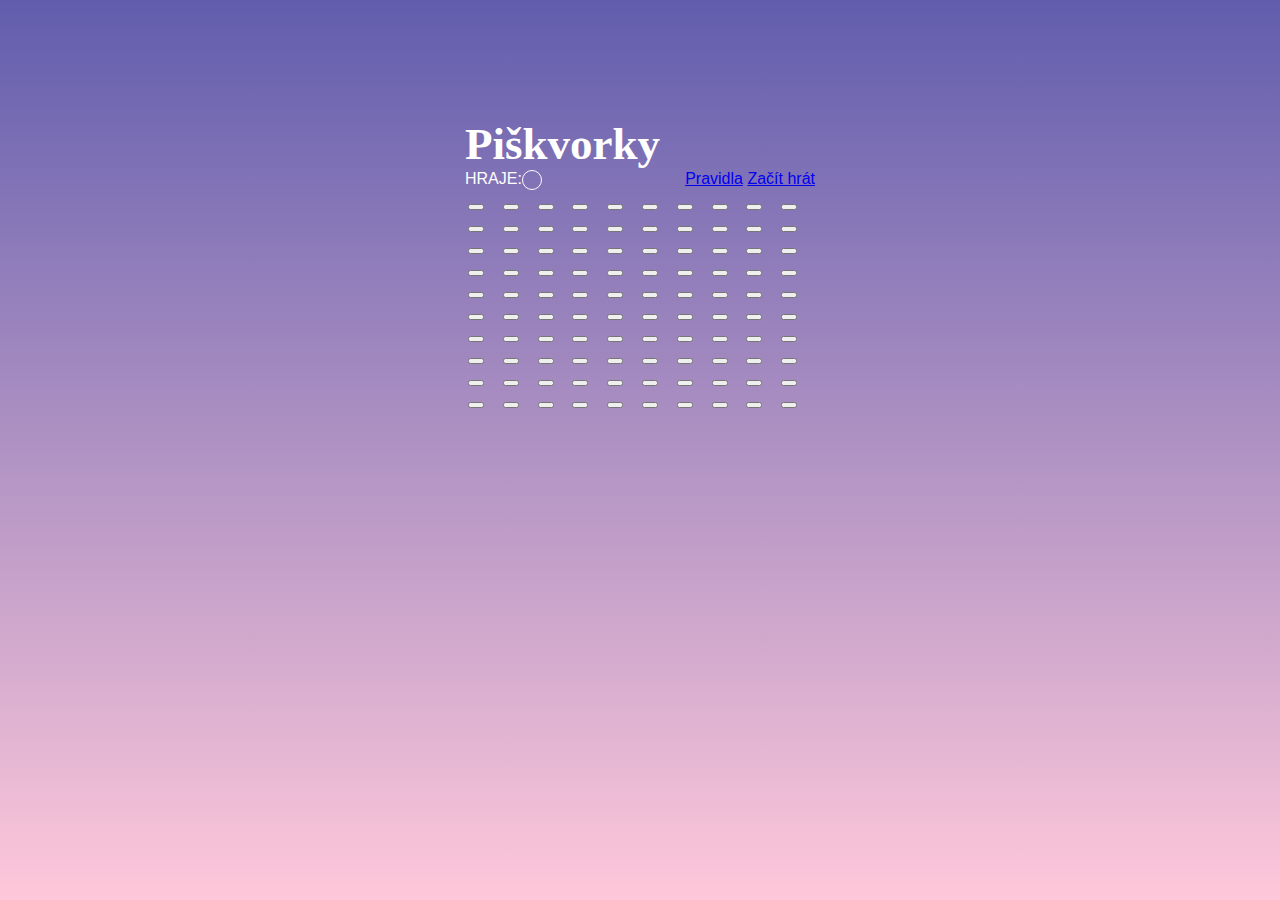
==== hra.html @ 261951d9 "CSS Positioning" ====
<!DOCTYPE html>
<html lang="en">
  <head>
    <meta charset="UTF-8" />
    <meta http-equiv="X-UA-Compatible" content="IE=edge" />
    <meta name="viewport" content="width=device-width, initial-scale=1.0" />
    <link rel="stylesheet" href="style.css" />
    <title>Document</title>
  </head>
  <body>
    <main class="play">
      <h1 class="play-title">Piškvorky</h1>
      <div class="container-buttons">
        <span class="player">Hraje: </span>
        <div class="buttons-main">
          <a href="index.html" class="button-home">Pravidla</a>
          <a href="hra.html" class="button-replay">Začít hrát</a>
        </div>
      </div>
      <table class="playing-field">
        <tbody>
          <tr>
            <td><button></button></td>
            <td><button></button></td>
            <td><button></button></td>
            <td><button></button></td>
            <td><button></button></td>
            <td><button></button></td>
            <td><button></button></td>
            <td><button></button></td>
            <td><button></button></td>
            <td><button></button></td>
          </tr>
          <tr>
            <td><button></button></td>
            <td><button></button></td>
            <td><button></button></td>
            <td><button></button></td>
            <td><button></button></td>
            <td><button></button></td>
            <td><button></button></td>
            <td><button></button></td>
            <td><button></button></td>
            <td><button></button></td>
          </tr>
          <tr>
            <td><button></button></td>
            <td><button></button></td>
            <td><button></button></td>
            <td><button></button></td>
            <td><button></button></td>
            <td><button></button></td>
            <td><button></button></td>
            <td><button></button></td>
            <td><button></button></td>
            <td><button></button></td>
          </tr>
          <tr>
            <td><button></button></td>
            <td><button></button></td>
            <td><button></button></td>
            <td><button></button></td>
            <td><button></button></td>
            <td><button></button></td>
            <td><button></button></td>
            <td><button></button></td>
            <td><button></button></td>
            <td><button></button></td>
          </tr>
          <tr>
            <td><button></button></td>
            <td><button></button></td>
            <td><button></button></td>
            <td><button></button></td>
            <td><button></button></td>
            <td><button></button></td>
            <td><button></button></td>
            <td><button></button></td>
            <td><button></button></td>
            <td><button></button></td>
          </tr>
          <tr>
            <td><button></button></td>
            <td><button></button></td>
            <td><button></button></td>
            <td><button></button></td>
            <td><button></button></td>
            <td><button></button></td>
            <td><button></button></td>
            <td><button></button></td>
            <td><button></button></td>
            <td><button></button></td>
          </tr>
          <tr>
            <td><button></button></td>
            <td><button></button></td>
            <td><button></button></td>
            <td><button></button></td>
            <td><button></button></td>
            <td><button></button></td>
            <td><button></button></td>
            <td><button></button></td>
            <td><button></button></td>
            <td><button></button></td>
          </tr>
          <tr>
            <td><button></button></td>
            <td><button></button></td>
            <td><button></button></td>
            <td><button></button></td>
            <td><button></button></td>
            <td><button></button></td>
            <td><button></button></td>
            <td><button></button></td>
            <td><button></button></td>
            <td><button></button></td>
          </tr>
          <tr>
            <td><button></button></td>
            <td><button></button></td>
            <td><button></button></td>
            <td><button></button></td>
            <td><button></button></td>
            <td><button></button></td>
            <td><button></button></td>
            <td><button></button></td>
            <td><button></button></td>
            <td><button></button></td>
          </tr>
          <tr>
            <td><button></button></td>
            <td><button></button></td>
            <td><button></button></td>
            <td><button></button></td>
            <td><button></button></td>
            <td><button></button></td>
            <td><button></button></td>
            <td><button></button></td>
            <td><button></button></td>
            <td><button></button></td>
          </tr>
        </tbody>
      </table>
    </main>
  </body>
</html>
---- style.css ----
*,
:after,
:before {
  box-sizing: border-box;
}

body {
  background-image: linear-gradient(#615dad, #ffc8da);
  background-repeat: no-repeat;
  background-attachment: fixed;
  position: relative;
}

/* Úvodní stránka */

.game {
  width: 350px;
  font-family: sans-serif;
  display: flex;
  flex-direction: column;
  justify-content: center;
  position: absolute;
  top: 5rem;
  left: calc(50% - (350px / 2));
}

.game-photo {
  border-radius: 5px 5px 0px 0px;
}

.game-title {
  font-family: "Lobster";
  font-size: 40px;
  margin-bottom: 0;
}

.game-paragraph {
  font-size: 15px;
  padding: 1rem;
}

.game-info {
  text-align: center;
  background-color: #283e50;
  color: #ffffff;
}

.game-rules {
  display: block;
  background-color: #1fcca4;
  color: #ffffff;
  text-decoration: none;
  margin-bottom: 1px;
  padding: 1rem;
}

.game-rules:hover {
  background-color: #1cbb96;
}

.game-start {
  display: block;
  background-color: #0197f6;
  color: #ffffff;
  text-decoration: none;
  padding: 1rem;
}

.game-start:hover {
  background-color: #0090e9;
}

/* Stránka na hraní piškvorek */

.play {
  width: 350px;
  font-family: sans-serif;
  color: #ffffff;
  display: flex;
  flex-direction: column;
  justify-content: center;
  position: absolute;
  top: 5rem;
  left: calc(50% - (350px / 2));
}

.play-title {
  font-family: "Lobster";
  font-size: 45px;
  margin-bottom: 0;
}

.container-buttons {
  display: flex;
  flex-direction: row;
  justify-content: space-between;
}

.player {
  display: flex;
  text-transform: uppercase;
}

.player::after {
  content: "";
  display: block;
  width: 20px;
  height: 20px;
  border: 1px solid #ffffff;
  border-radius: 50%;
}
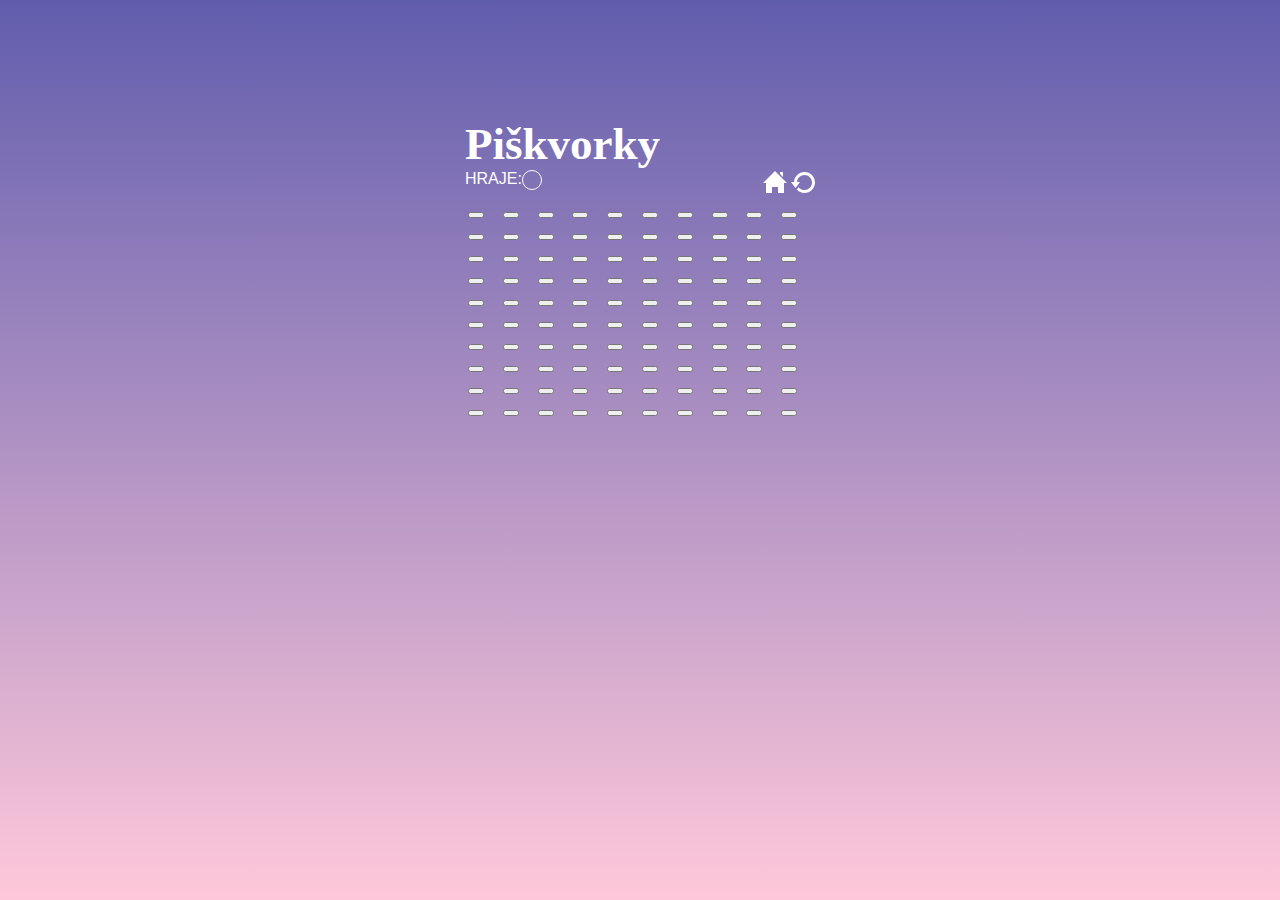
==== commit f3c83523: "Adding Home and Restart icons" ====
--- a/hra.html
+++ b/hra.html
@@ -13,8 +13,12 @@
       <div class="container-buttons">
         <span class="player">Hraje: </span>
         <div class="buttons-main">
-          <a href="index.html" class="button-home">Pravidla</a>
-          <a href="hra.html" class="button-replay">Začít hrát</a>
+          <a href="index.html" class="button-home"
+            ><img src="img/home.svg" alt="Tlačítko domů"
+          /></a>
+          <a href="hra.html" class="button-restart"
+            ><img src="img/restart.svg" alt="Tlačítko restart"
+          /></a>
         </div>
       </div>
       <table class="playing-field">
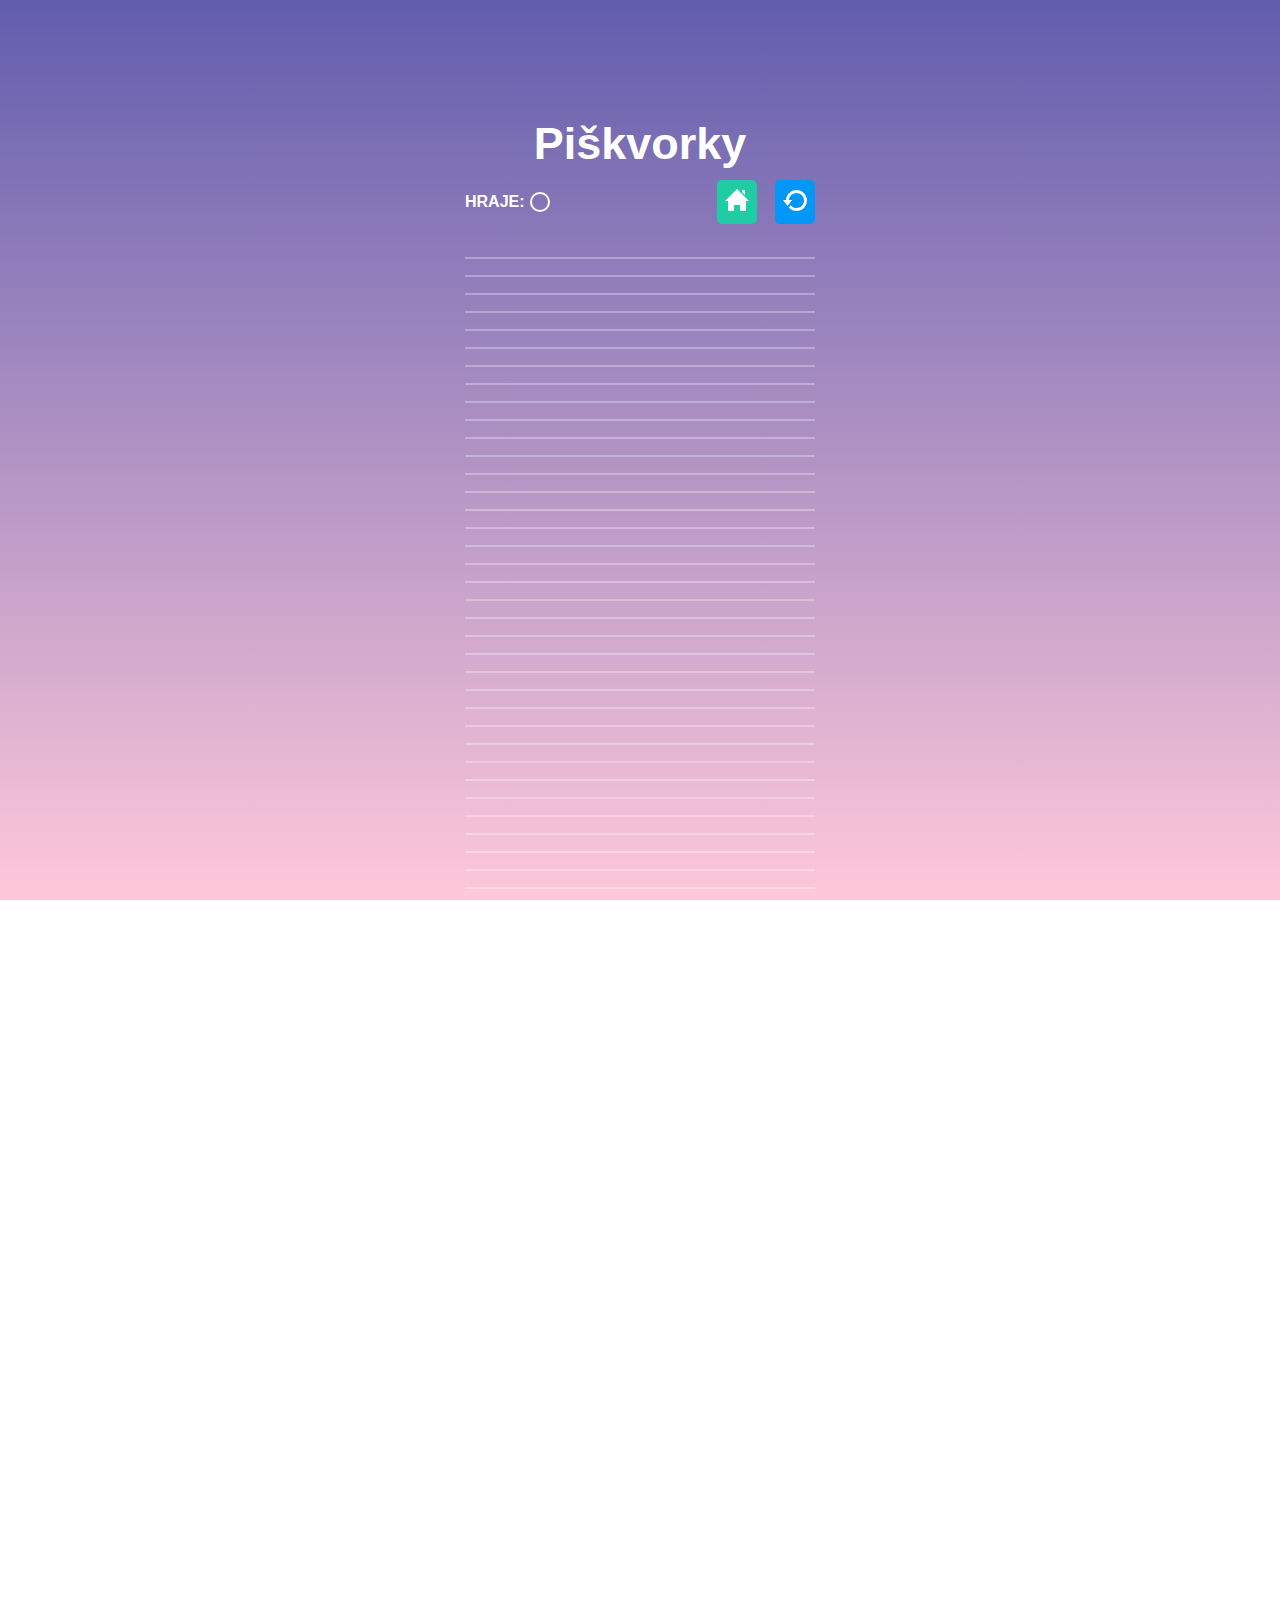
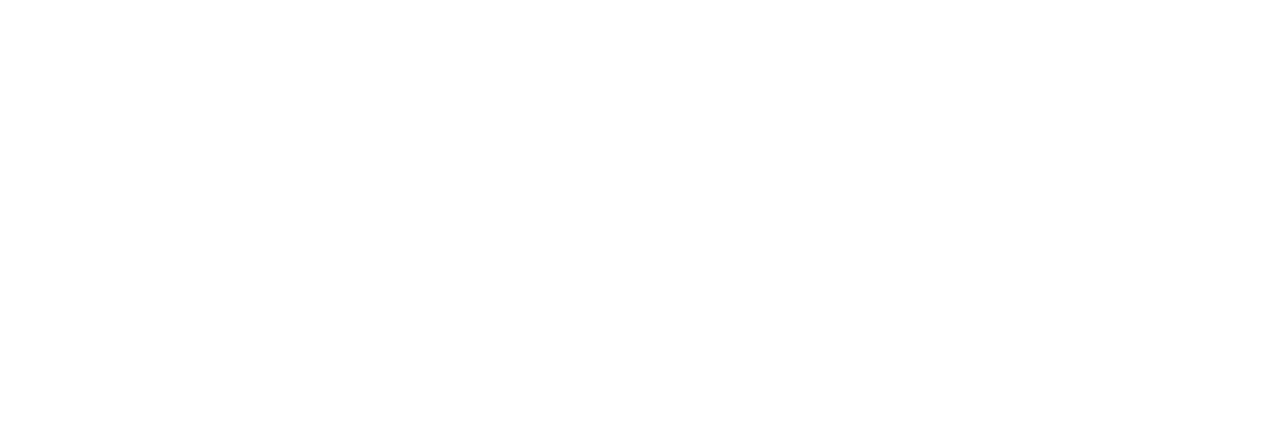
==== commit 9337804f: "adding focus to buttons" ====
--- a/hra.html
+++ b/hra.html
@@ -21,130 +21,117 @@
           /></a>
         </div>
       </div>
-      <table class="playing-field">
-        <tbody>
-          <tr>
-            <td><button></button></td>
-            <td><button></button></td>
-            <td><button></button></td>
-            <td><button></button></td>
-            <td><button></button></td>
-            <td><button></button></td>
-            <td><button></button></td>
-            <td><button></button></td>
-            <td><button></button></td>
-            <td><button></button></td>
-          </tr>
-          <tr>
-            <td><button></button></td>
-            <td><button></button></td>
-            <td><button></button></td>
-            <td><button></button></td>
-            <td><button></button></td>
-            <td><button></button></td>
-            <td><button></button></td>
-            <td><button></button></td>
-            <td><button></button></td>
-            <td><button></button></td>
-          </tr>
-          <tr>
-            <td><button></button></td>
-            <td><button></button></td>
-            <td><button></button></td>
-            <td><button></button></td>
-            <td><button></button></td>
-            <td><button></button></td>
-            <td><button></button></td>
-            <td><button></button></td>
-            <td><button></button></td>
-            <td><button></button></td>
-          </tr>
-          <tr>
-            <td><button></button></td>
-            <td><button></button></td>
-            <td><button></button></td>
-            <td><button></button></td>
-            <td><button></button></td>
-            <td><button></button></td>
-            <td><button></button></td>
-            <td><button></button></td>
-            <td><button></button></td>
-            <td><button></button></td>
-          </tr>
-          <tr>
-            <td><button></button></td>
-            <td><button></button></td>
-            <td><button></button></td>
-            <td><button></button></td>
-            <td><button></button></td>
-            <td><button></button></td>
-            <td><button></button></td>
-            <td><button></button></td>
-            <td><button></button></td>
-            <td><button></button></td>
-          </tr>
-          <tr>
-            <td><button></button></td>
-            <td><button></button></td>
-            <td><button></button></td>
-            <td><button></button></td>
-            <td><button></button></td>
-            <td><button></button></td>
-            <td><button></button></td>
-            <td><button></button></td>
-            <td><button></button></td>
-            <td><button></button></td>
-          </tr>
-          <tr>
-            <td><button></button></td>
-            <td><button></button></td>
-            <td><button></button></td>
-            <td><button></button></td>
-            <td><button></button></td>
-            <td><button></button></td>
-            <td><button></button></td>
-            <td><button></button></td>
-            <td><button></button></td>
-            <td><button></button></td>
-          </tr>
-          <tr>
-            <td><button></button></td>
-            <td><button></button></td>
-            <td><button></button></td>
-            <td><button></button></td>
-            <td><button></button></td>
-            <td><button></button></td>
-            <td><button></button></td>
-            <td><button></button></td>
-            <td><button></button></td>
-            <td><button></button></td>
-          </tr>
-          <tr>
-            <td><button></button></td>
-            <td><button></button></td>
-            <td><button></button></td>
-            <td><button></button></td>
-            <td><button></button></td>
-            <td><button></button></td>
-            <td><button></button></td>
-            <td><button></button></td>
-            <td><button></button></td>
-            <td><button></button></td>
-          </tr>
-          <tr>
-            <td><button></button></td>
-            <td><button></button></td>
-            <td><button></button></td>
-            <td><button></button></td>
-            <td><button></button></td>
-            <td><button></button></td>
-            <td><button></button></td>
-            <td><button></button></td>
-            <td><button></button></td>
-            <td><button></button></td>
-          </tr>
-        </tbody>
-      </table>
+      <div class="playing-field">
+        <button></button>
+        <button></button>
+        <button></button>
+        <button></button>
+        <button></button>
+        <button></button>
+        <button></button>
+        <button></button>
+        <button></button>
+        <button></button>
+
+        <button></button>
+        <button></button>
+        <button></button>
+        <button></button>
+        <button></button>
+        <button></button>
+        <button></button>
+        <button></button>
+        <button></button>
+        <button></button>
+
+        <button></button>
+        <button></button>
+        <button></button>
+        <button></button>
+        <button></button>
+        <button></button>
+        <button></button>
+        <button></button>
+        <button></button>
+        <button></button>
+
+        <button></button>
+        <button></button>
+        <button></button>
+        <button></button>
+        <button></button>
+        <button></button>
+        <button></button>
+        <button></button>
+        <button></button>
+        <button></button>
+
+        <button></button>
+        <button></button>
+        <button></button>
+        <button></button>
+        <button></button>
+        <button></button>
+        <button></button>
+        <button></button>
+        <button></button>
+        <button></button>
+
+        <button></button>
+        <button></button>
+        <button></button>
+        <button></button>
+        <button></button>
+        <button></button>
+        <button></button>
+        <button></button>
+        <button></button>
+        <button></button>
+
+        <button></button>
+        <button></button>
+        <button></button>
+        <button></button>
+        <button></button>
+        <button></button>
+        <button></button>
+        <button></button>
+        <button></button>
+        <button></button>
+
+        <button></button>
+        <button></button>
+        <button></button>
+        <button></button>
+        <button></button>
+        <button></button>
+        <button></button>
+        <button></button>
+        <button></button>
+        <button></button>
+
+        <button></button>
+        <button></button>
+        <button></button>
+        <button></button>
+        <button></button>
+        <button></button>
+        <button></button>
+        <button></button>
+        <button></button>
+        <button></button>
+
+        <button></button>
+        <button></button>
+        <button></button>
+        <button></button>
+        <button></button>
+        <button></button>
+        <button></button>
+        <button></button>
+        <button></button>
+        <button></button>
+      </div>
     </main>
   </body>
 </html>
--- a/style.css
+++ b/style.css
@@ -70,7 +70,7 @@
   background-color: #0090e9;
 }
 
-/* Stránka na hraní piškvorek */
+/* hra.html */
 
 .play {
   width: 350px;
@@ -82,23 +82,30 @@
   position: absolute;
   top: 5rem;
   left: calc(50% - (350px / 2));
+  max-width: 80vmin
 }
 
 .play-title {
-  font-family: "Lobster";
+  font-family: "Lobster", sans-serif;
   font-size: 45px;
-  margin-bottom: 0;
+  text-align: center;
+  margin-bottom: 10px;
 }
 
 .container-buttons {
   display: flex;
   flex-direction: row;
   justify-content: space-between;
+  align-items: center;
+  margin-bottom: 20px;
 }
 
 .player {
+  font-weight: bold;
+  text-transform: uppercase;
   display: flex;
-  text-transform: uppercase;
+  justify-content: center;
+  align-items: center;
 }
 
 .player::after {
@@ -106,6 +113,66 @@
   display: block;
   width: 20px;
   height: 20px;
-  border: 1px solid #ffffff;
+  border: 2px solid #ffffff;
   border-radius: 50%;
+  margin-left: 5px;
 }
+
+
+.buttons-main {
+  display: flex;
+  flex-direction: row;
+}
+
+.button-home {
+  display: block;
+  background-color: #1fcca4;
+  text-decoration: none;
+  margin: auto 0.5rem;
+  padding: 0.5rem;
+  border-radius: 5px;
+}
+
+.button-home:hover,
+.button-home:focus {
+  background-color: #1cbb96;
+}
+
+.button-restart {
+  display: block;
+  background-color: #0197f6;
+  text-decoration: none;
+  border-radius: 5px;
+  padding: 0.5rem;
+  margin-left: 10px;
+
+}
+
+.button-restart:hover,
+.button-restart:focus {
+  background-color: #0090e9;
+}
+
+/* Piškvorkové pole */
+
+table {
+  border-collapse: collapse;
+  aspect-ratio: 1 / 1;
+}
+
+td {
+  border: 2px solid rgb(44, 44, 44);
+}
+
+button {
+  width: 100%;
+  height: 100%;
+  background: rgba(255, 255, 255, 0.3);
+  border: 0;
+}
+
+button:hover,
+button:focus {
+  background: rgba(255, 255, 255, 0.5);
+  cursor: pointer;
+}
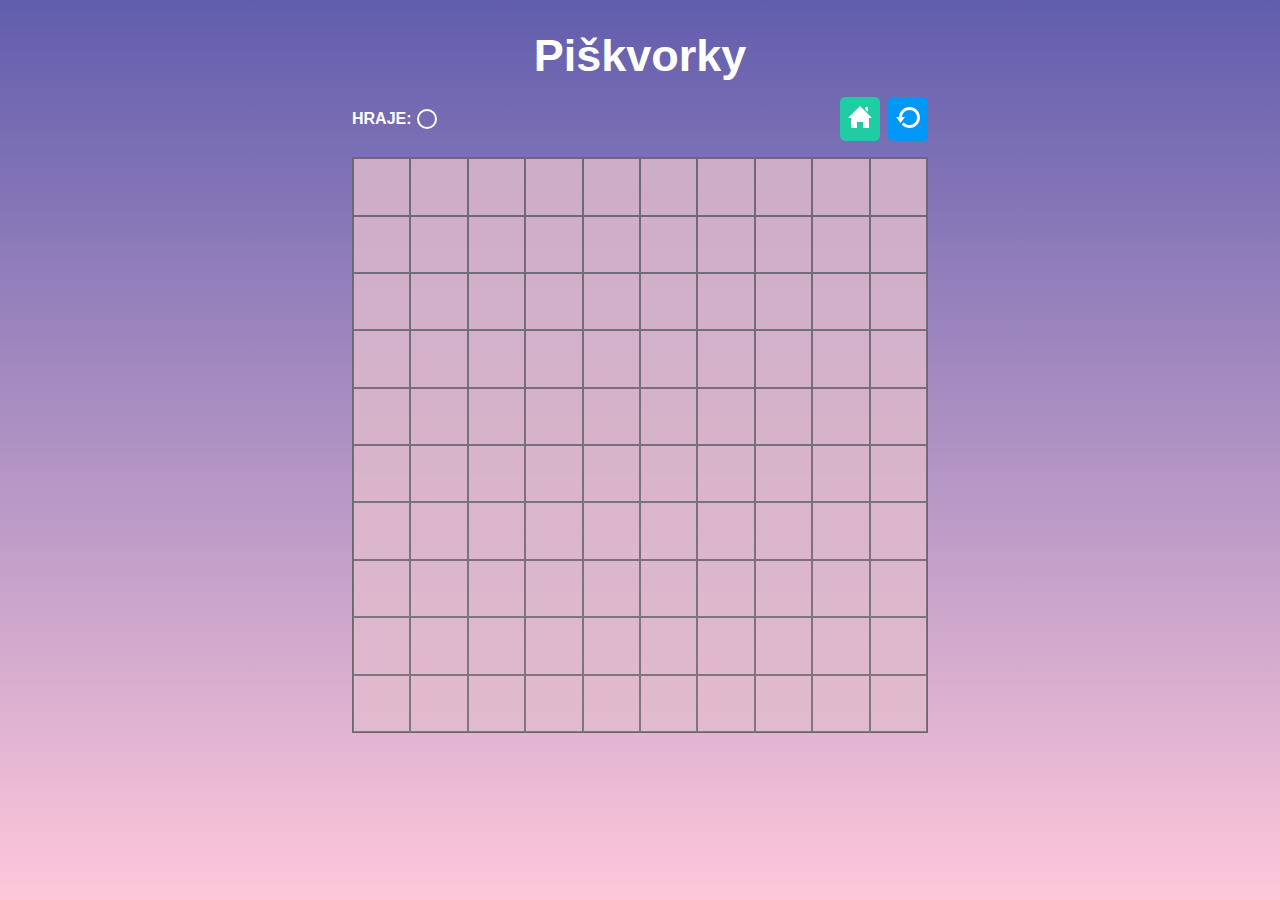
==== commit 90eb0781: "creation of game.css" ====
--- a/hra.html
+++ b/hra.html
@@ -4,7 +4,7 @@
     <meta charset="UTF-8" />
     <meta http-equiv="X-UA-Compatible" content="IE=edge" />
     <meta name="viewport" content="width=device-width, initial-scale=1.0" />
-    <link rel="stylesheet" href="style.css" />
+    <link rel="stylesheet" href="game.css" />
     <title>Document</title>
   </head>
   <body>
--- a/game.css
+++ b/game.css
@@ -0,0 +1,130 @@
+/* hra.html */
+*,
+:after,
+:before {
+  box-sizing: border-box;
+}
+
+body {
+  background-image: linear-gradient(#615dad, #ffc8da);
+  background-repeat: no-repeat;
+  background-attachment: fixed;
+  position: relative;
+}
+
+.play {
+  font-family: sans-serif;
+  color: #ffffff;
+  max-width: 80vmin;
+  margin: auto;
+}
+
+.play-title {
+  font-family: "Lobster", sans-serif;
+  font-size: 45px;
+  text-align: center;
+  margin-bottom: 15px;
+}
+
+.container-buttons {
+  display: flex;
+  justify-content: space-between;
+  width: 80%;
+  margin: auto;
+}
+
+.player {
+  font-weight: bold;
+  text-transform: uppercase;
+  display: flex;
+  justify-content: center;
+  align-items: center;
+}
+
+.player::after {
+  content: "";
+  display: block;
+  width: 20px;
+  height: 20px;
+  border: 2px solid #ffffff;
+  border-radius: 50%;
+  margin-left: 5px;
+}
+
+
+.buttons-main {
+  display: flex;
+  flex-direction: row;
+  gap: 0.5rem;
+}
+
+.button-home {
+  display: block;
+  background-color: #1fcca4;
+  text-decoration: none;
+  padding: 0.5rem;
+  /* margin: auto 0.5rem; */
+  border-radius: 5px;
+}
+
+.button-home:hover,
+.button-home:focus {
+  background-color: #1cbb96;
+}
+
+.button-restart {
+  display: block;
+  background-color: #0197f6;
+  text-decoration: none;
+  border-radius: 5px;
+  padding: 0.5rem;
+  /* margin: auto 0.5rem; */
+}
+
+.button-restart:hover,
+.button-restart:focus {
+  background-color: #0090e9;
+}
+
+@media (max-width: 768px) {
+
+  .button-home,
+  .button-restart {
+    padding: 0.4rem;
+  }
+
+  .button-home img,
+  .button-restart img {
+    width: 18px;
+  }
+}
+
+/* Piškvorkové pole */
+
+.playing-field {
+  /* border-collapse: collapse; */
+  /* aspect-ratio: 1 / 1; */
+  width: 80%;
+  border: 1px solid rgb(105, 105, 105);
+  margin: 1rem auto;
+  display: flex;
+  flex-wrap: wrap;
+  justify-content: center;
+  align-items: center;
+}
+
+.playing-field button {
+  border: 1px solid rgb(105, 105, 105);
+  background-color: rgb(226, 188, 205);
+  opacity: 80%;
+  width: calc(100% / 10);
+  aspect-ratio: 1 / 1;
+  transition: 0.8s;
+}
+
+button:hover,
+button:focus {
+  background: rgba(255, 255, 255, 0.5);
+  cursor: pointer;
+  opacity: 70%;
+}
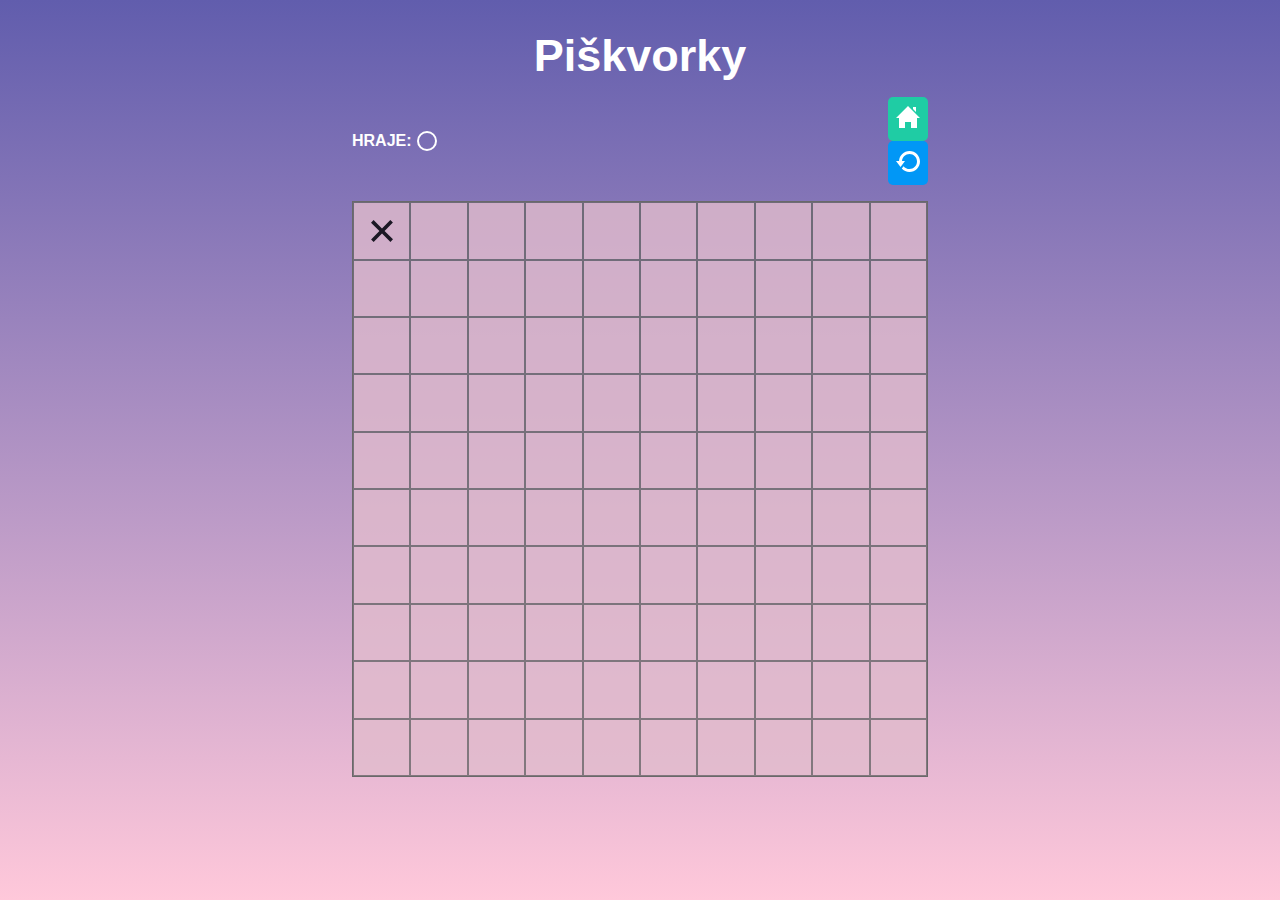
==== commit 309a5e5f: "styling cross and circle" ====
--- a/hra.html
+++ b/hra.html
@@ -5,6 +5,7 @@
     <meta http-equiv="X-UA-Compatible" content="IE=edge" />
     <meta name="viewport" content="width=device-width, initial-scale=1.0" />
     <link rel="stylesheet" href="game.css" />
+    <script src="hra.js" type="module"></script>
     <title>Document</title>
   </head>
   <body>
@@ -22,7 +23,7 @@
         </div>
       </div>
       <div class="playing-field">
-        <button></button>
+        <button class="board__field--cross"></button>
         <button></button>
         <button></button>
         <button></button>
--- a/game.css
+++ b/game.css
@@ -51,8 +51,47 @@
   margin-left: 5px;
 }
 
+.board__field--circle:after {
+  content: "";
+  display: block;
+  width: 30px;
+  height: 30px;
+  border: 3px solid #ffffff;
+  border-radius: 50%;
+}
 
-.buttons-main {
+.board__field--cross {
+  background-image: url(img/cross.svg);
+  background-repeat: no-repeat;
+  background-position: center;
+  position: relative;
+}
+
+/* .board__field--cross {
+  /* width: 20px;
+  height: 20px; */
+/* position: relative;
+}
+
+.board__field--cross:before,
+.board__field--cross:after {
+  content: "";
+  position: absolute;
+  height: 30px;
+  width: 3px;
+  background-color: #ffffff;
+  top: 0;
+  left: auto;
+}
+
+.board__field--cross:before {
+  transform: rotate(45deg);
+}
+
+.board__field--cross:after {
+  transform: rotate(-45deg);
+} */
+*/ .buttons-main {
   display: flex;
   flex-direction: row;
   gap: 0.5rem;
@@ -63,7 +102,6 @@
   background-color: #1fcca4;
   text-decoration: none;
   padding: 0.5rem;
-  /* margin: auto 0.5rem; */
   border-radius: 5px;
 }
 
@@ -78,7 +116,6 @@
   text-decoration: none;
   border-radius: 5px;
   padding: 0.5rem;
-  /* margin: auto 0.5rem; */
 }
 
 .button-restart:hover,
@@ -86,7 +123,7 @@
   background-color: #0090e9;
 }
 
-@media (max-width: 768px) {
+@media (max-width: 600px) {
 
   .button-home,
   .button-restart {
@@ -95,15 +132,13 @@
 
   .button-home img,
   .button-restart img {
-    width: 18px;
+    width: 20px;
   }
 }
 
 /* Piškvorkové pole */
 
 .playing-field {
-  /* border-collapse: collapse; */
-  /* aspect-ratio: 1 / 1; */
   width: 80%;
   border: 1px solid rgb(105, 105, 105);
   margin: 1rem auto;
@@ -119,7 +154,7 @@
   opacity: 80%;
   width: calc(100% / 10);
   aspect-ratio: 1 / 1;
-  transition: 0.8s;
+  transition: 0.5s;
 }
 
 button:hover,
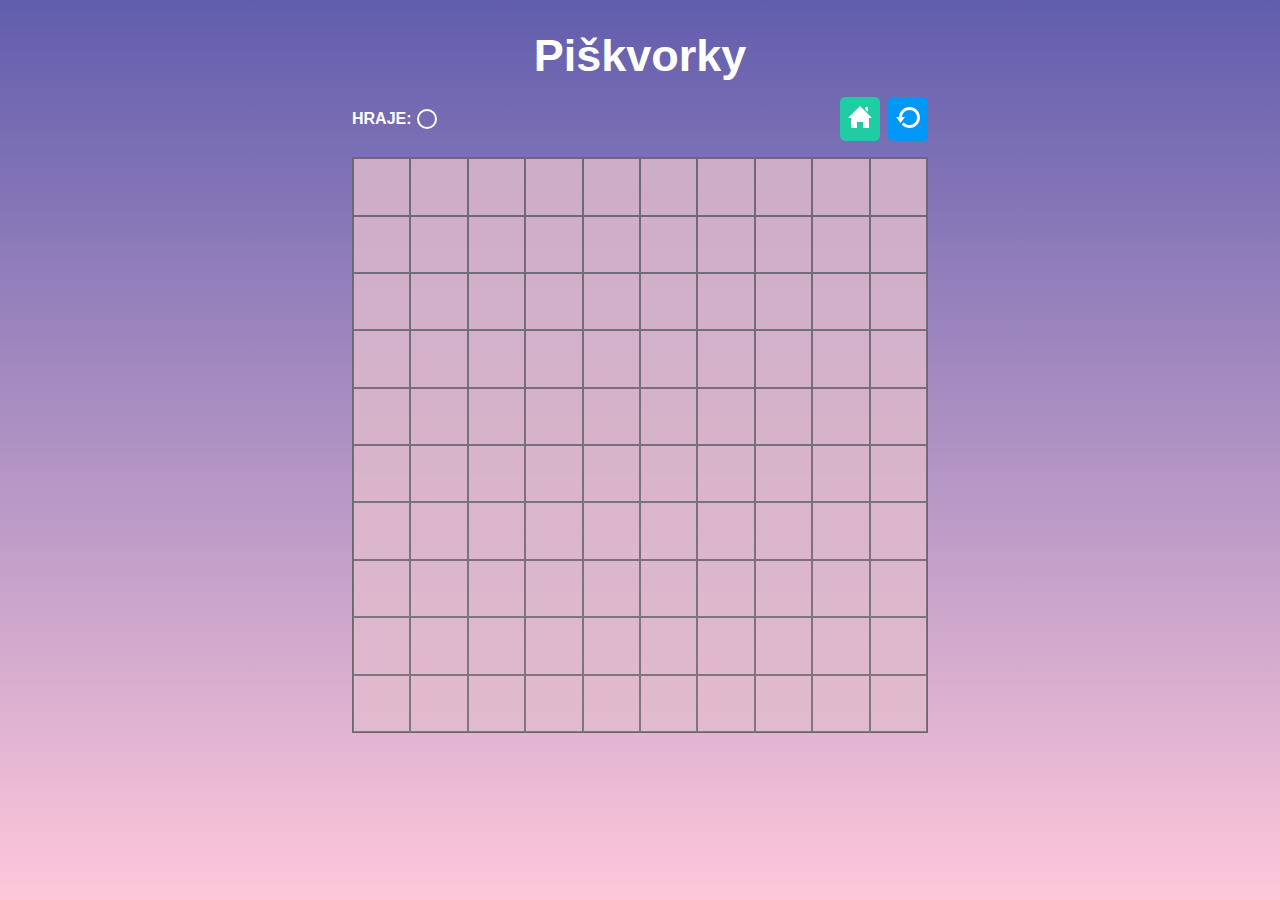
==== commit e602f786: "handleButtonClick function test" ====
--- a/hra.html
+++ b/hra.html
@@ -23,7 +23,7 @@
         </div>
       </div>
       <div class="playing-field">
-        <button class="board__field--cross"></button>
+        <button></button>
         <button></button>
         <button></button>
         <button></button>
--- a/game.css
+++ b/game.css
@@ -91,7 +91,8 @@
 .board__field--cross:after {
   transform: rotate(-45deg);
 } */
-*/ .buttons-main {
+
+.buttons-main {
   display: flex;
   flex-direction: row;
   gap: 0.5rem;
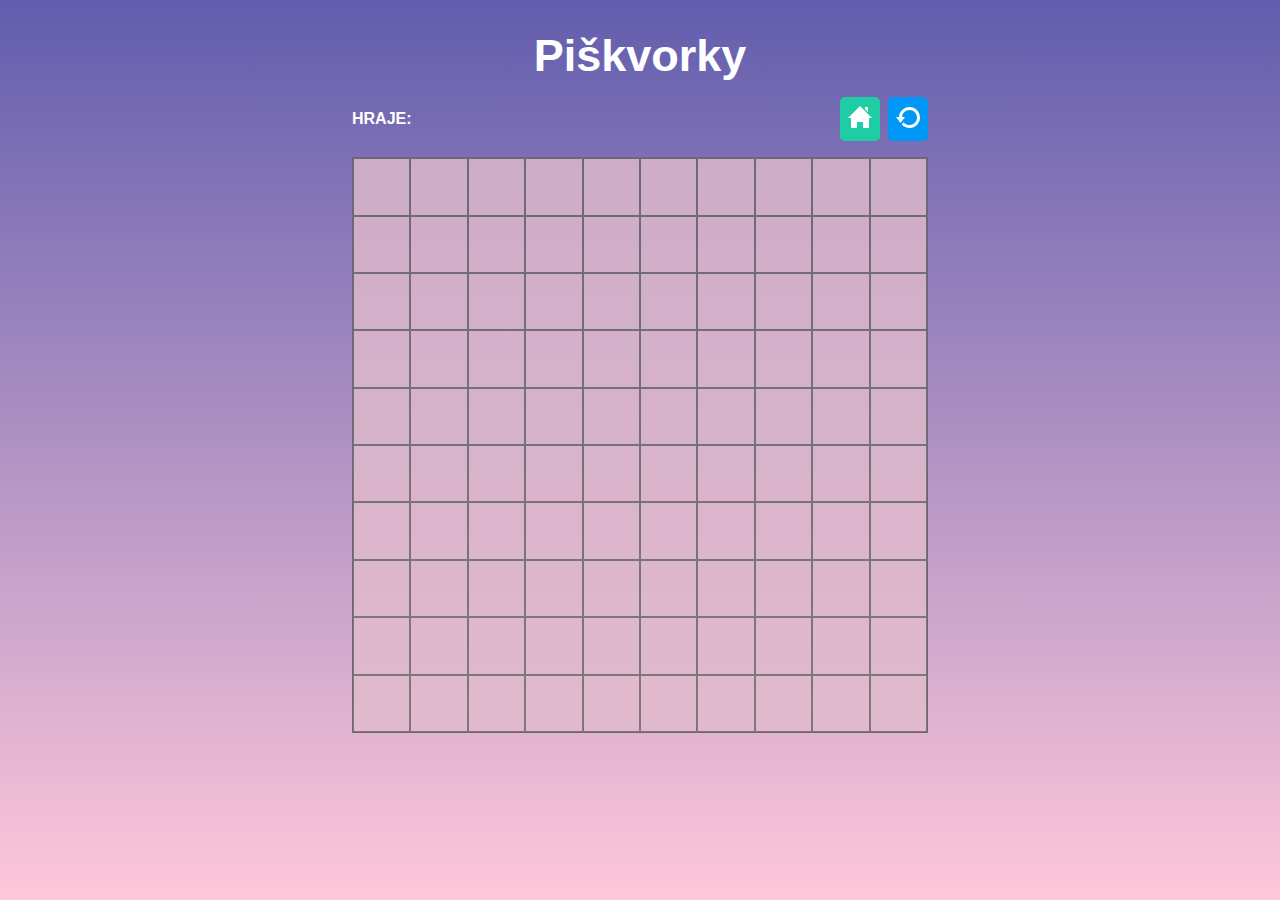
==== commit 5c7e3d75: "changing player icons" ====
--- a/hra.html
+++ b/hra.html
@@ -12,7 +12,7 @@
     <main class="play">
       <h1 class="play-title">Piškvorky</h1>
       <div class="container-buttons">
-        <span class="player">Hraje: </span>
+        <span class="player">Hraje: <span class="player-icon"></span></span>
         <div class="buttons-main">
           <a href="index.html" class="button-home"
             ><img src="img/home.svg" alt="Tlačítko domů"
--- a/game.css
+++ b/game.css
@@ -41,7 +41,7 @@
   align-items: center;
 }
 
-.player::after {
+/* .player::after {
   content: "";
   display: block;
   width: 20px;
@@ -49,15 +49,40 @@
   border: 2px solid #ffffff;
   border-radius: 50%;
   margin-left: 5px;
+} */
+
+
+.circle {
+  background-image: url(img/circle.svg);
+  background-repeat: no-repeat;
+  background-position: center;
+  background-size: contain;
+  width: 20px;
+  height: 20px;
+  position: relative;
+  filter: invert(100%);
+  margin-left: 5px;
 }
 
-.board__field--circle:after {
-  content: "";
-  display: block;
-  width: 30px;
-  height: 30px;
-  border: 3px solid #ffffff;
-  border-radius: 50%;
+.cross {
+    background-image: url(img/cross.svg);
+    background-repeat: no-repeat;
+    background-position: center;
+    background-size: contain;
+    width: 20px;
+    height: 20px;
+    position: relative;
+    filter: invert(100%);
+    margin-left: 5px;
+}
+
+
+.board__field--circle {
+  background-image: url(img/circle.svg);
+  background-repeat: no-repeat;
+  background-position: center;
+  position: relative;
+  z-index: -1;
 }
 
 .board__field--cross {
@@ -65,32 +90,9 @@
   background-repeat: no-repeat;
   background-position: center;
   position: relative;
+  z-index: -1;
 }
 
-/* .board__field--cross {
-  /* width: 20px;
-  height: 20px; */
-/* position: relative;
-}
-
-.board__field--cross:before,
-.board__field--cross:after {
-  content: "";
-  position: absolute;
-  height: 30px;
-  width: 3px;
-  background-color: #ffffff;
-  top: 0;
-  left: auto;
-}
-
-.board__field--cross:before {
-  transform: rotate(45deg);
-}
-
-.board__field--cross:after {
-  transform: rotate(-45deg);
-} */
 
 .buttons-main {
   display: flex;
@@ -155,7 +157,6 @@
   opacity: 80%;
   width: calc(100% / 10);
   aspect-ratio: 1 / 1;
-  transition: 0.5s;
 }
 
 button:hover,
